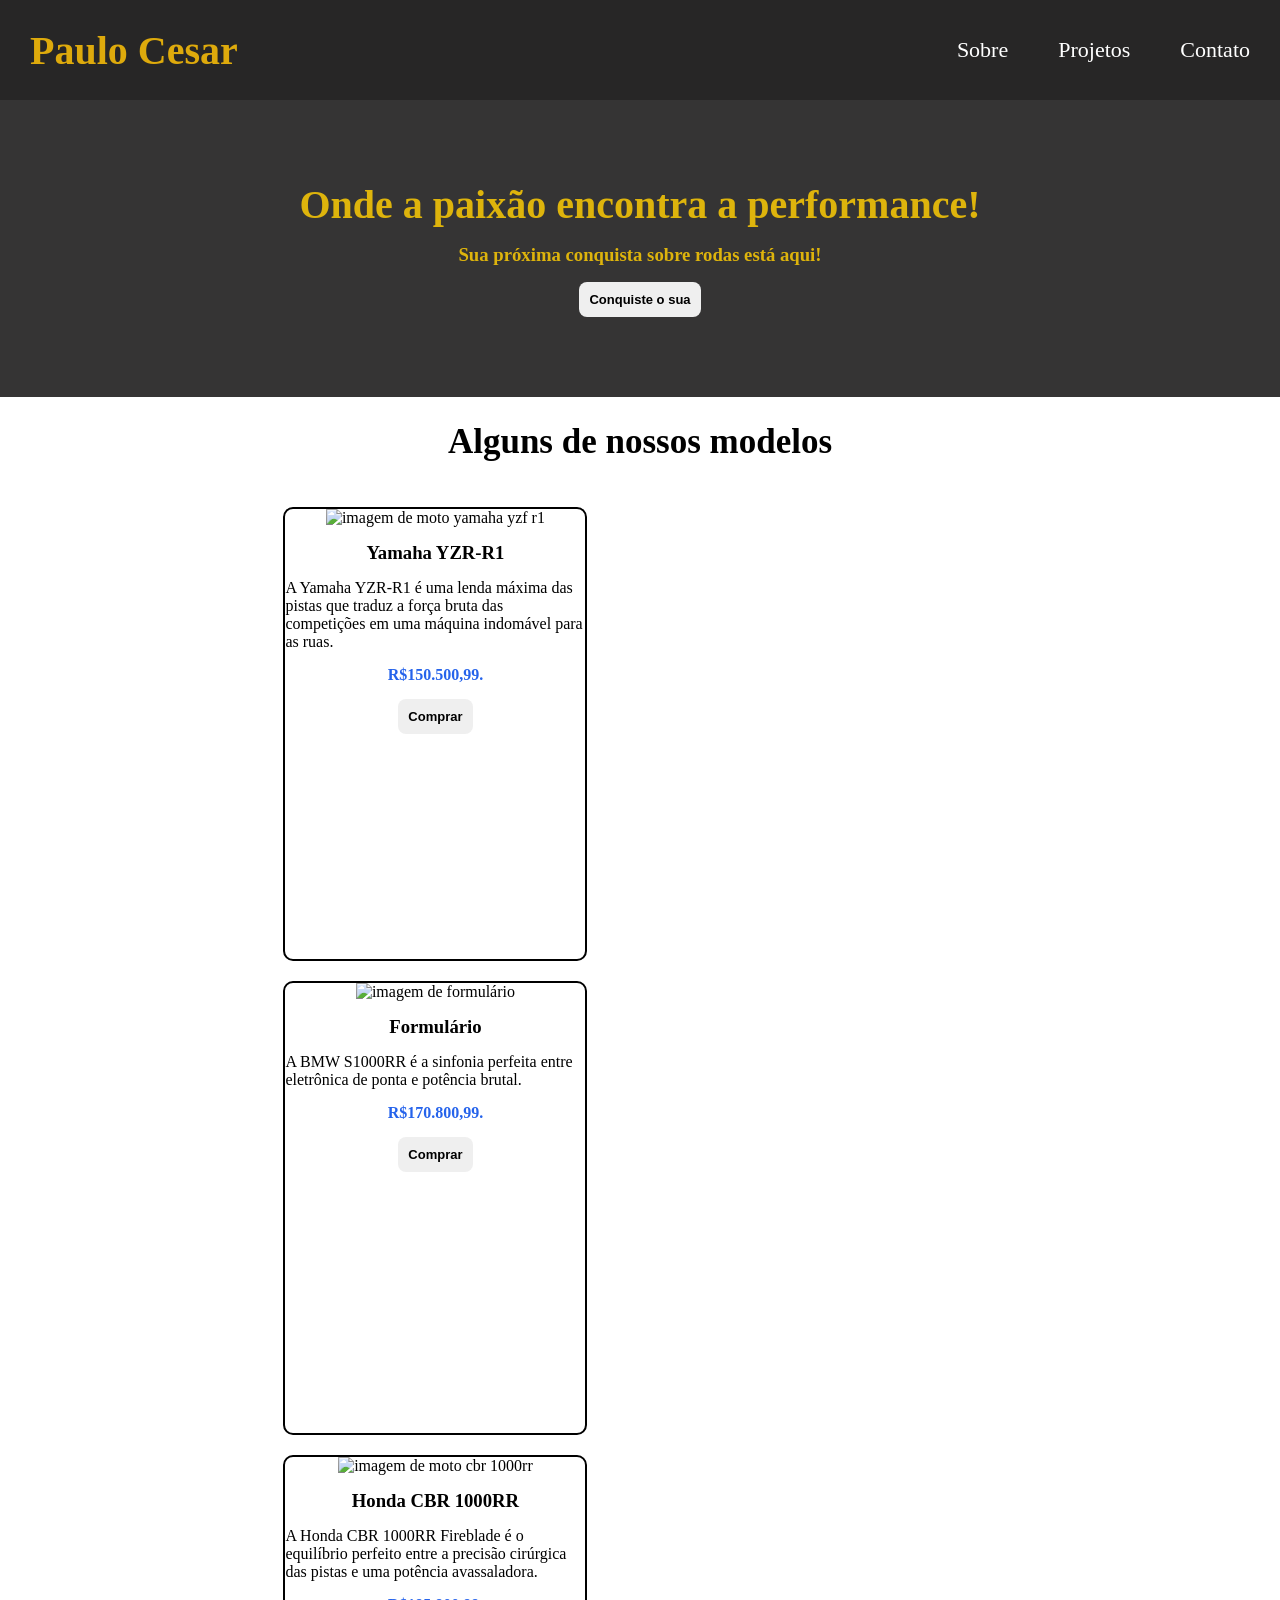
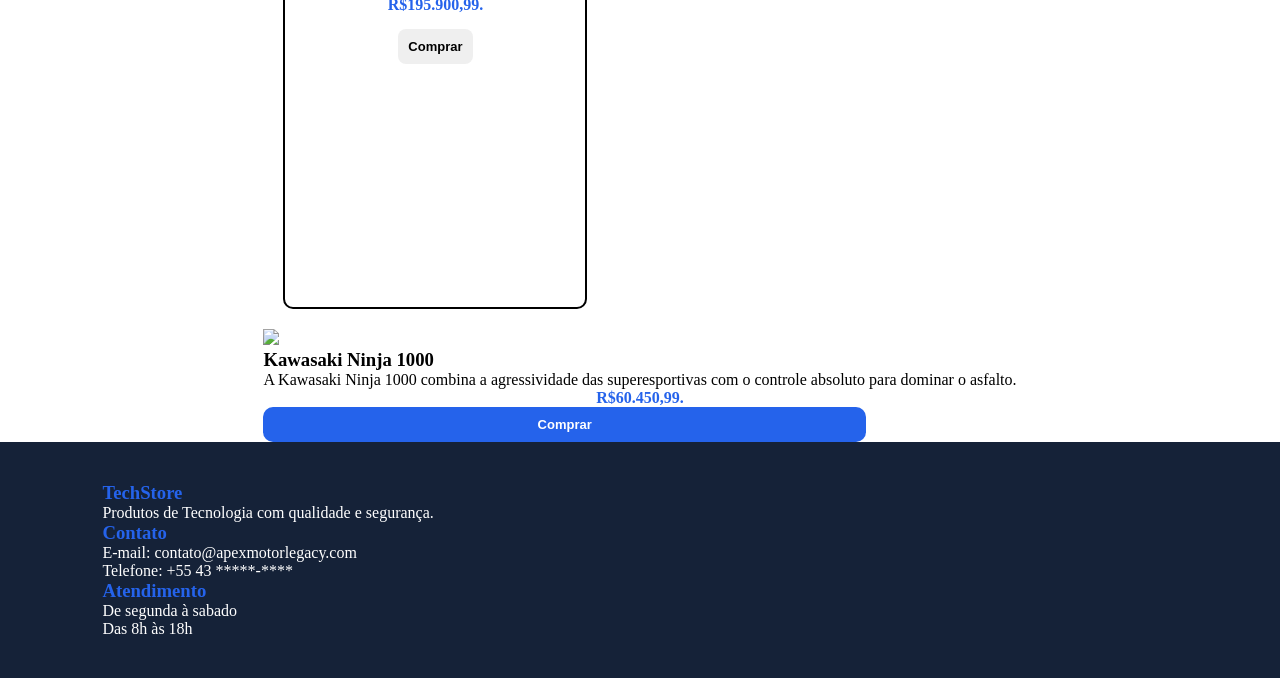
==== eu.html @ 47ec90e9 "Add files via upload" ====
<!DOCTYPE html>
<html lang="pt-br">
<head>
    <meta charset="UTF-8">
    <meta name="viewport" content="width=device-width, initial-scale=1.0">
    <title>Paulo Cesar</title>
    <link rel="stylesheet" href="eu.css">
</head>
<body>
    <header>
        <nav class="cabecalho">
            <h2>Paulo Cesar</h2>
            <div class="links">
                <a href="#sobre">Sobre</a>
                <a href="#meus-projetos">Projetos</a>
                <a href="#contato">Contato</a>
            </div>
        </nav>
    </header>

    <main>
        <section class="banner">
            <h2>Onde a paixão encontra a performance!</h2>
            <h3><strong>Sua próxima conquista sobre rodas está aqui!</strong></h3>
            <button><strong>Conquiste o sua</strong></button>
        </section>
        <section class="projetos">
            <section id="meus-projetos">
                <h2 class="catalogo-inicio">Alguns de nossos modelos</h2>
                <div class="produtos">
                    <article class="projeto">
                        <img src="https://encrypted-tbn0.gstatic.com/images?q=tbn:ANd9GcSWfwOAomFb5f7_f2m38szyrzUR2SMcnfw5tQaveYR1Lw&s=10g" alt="imagem de moto yamaha yzf r1">
                        <h3>Yamaha YZR-R1</h3>
                        <p>A Yamaha YZR-R1 é uma lenda máxima das pistas que traduz a força bruta das competições em uma máquina indomável para as ruas.</p>
                        <p class="preco">R$150.500,99.</p>
                        <button>Comprar</button>
                    </article>

                    <article class="projeto">
                        <img src="https://encrypted-tbn0.gstatic.com/images?q=tbn:ANd9GcRjFZDRRdMRUt569R7izLGIBAHLKMhSoUHZK67q76tU3g&s=10" alt="imagem de formulário">
                        <h3>Formulário</h3>
                        <p>A BMW S1000RR é a sinfonia perfeita entre eletrônica de ponta e potência brutal.</p>
                        <p class="preco">R$170.800,99.</p>
                        <button>Comprar</button>
                    </article>

                    <article class="projeto">
                        <img src="https://s2.glbimg.com/dxUimokjIIhFO3SeFplx-1Amhns=/smart/e.glbimg.com/og/ed/f/original/2015/09/04/2015-honda-cbr1000rr5.jpg" alt="imagem de moto cbr 1000rr">
                        <h3>Honda CBR 1000RR</h3>
                        <p>A Honda CBR 1000RR Fireblade é o equilíbrio perfeito entre a precisão cirúrgica das pistas e uma potência avassaladora.</p>
                        <p class="preco">R$195.900,99.</p>
                        <button>Comprar</button>
                    </article>

                    <article class="produto">
                        <img src="https://encrypted-tbn0.gstatic.com/images?q=tbn:ANd9GcQO2ndP2IZf1CLZQUDAbOjdtxfKbnRxfAkqqwvnfOr5bSKLxGMO6TnU8xPn&s=10">
                        <h3>Kawasaki Ninja 1000</h3>
                        <p>A Kawasaki Ninja 1000 combina a agressividade das superesportivas com o controle absoluto para dominar o asfalto.</p>
                        <p class="preco">R$60.450,99.</p>
                        <button>Comprar</button>
                    </article>
                </div>
            </section>
        </section>
    </main>

    <footer class="rodape">
        <section id="contato">
            <div>
                <h3>TechStore</h3>
                <p>Produtos de Tecnologia com qualidade e segurança.</p>
            </div>
            <div>
                <h3>Contato</h3>
                <p>E-mail: contato@apexmotorlegacy.com</p>
                <p>Telefone: +55 43 *****-**** </p>
            </div>
            <div>
                <h3>Atendimento</h3>
                <p>De segunda à sabado</p>
                <p>Das 8h às 18h</p>
            </div>
        </section>
    </footer>
</body>
</html>
---- eu.css ----
* {
    margin: 0;
    padding: 0;
}
.cabecalho {
    display: flex;
    background-color: rgb(39, 38, 38);
    color: rgb(222, 170, 12);
    justify-content: space-between;
    align-items: center;
    padding: 30px;
    height: 40px;
}

.links{
    display: flex;
    gap: 50px;
}

a:hover{
    transform: scale(1.05);
}

a {
    font-size: 22px;
    text-decoration: none;
    color: rgb(255, 255, 255);
    transition: 1s;
}

nav h2 {
    font-size: 40px;
}

.banner {
    background-color: rgb(53, 52, 52);
    color: rgb(222, 180, 12);
    height: 33vh;
    display: flex;
    text-align: center;
    justify-content: center;
    flex-direction: column;
    align-items: center;
    gap: 16px;
}

.banner h2 {
    font-size: 40px;
}

button {
    padding: 10px;
    border: none;
    border-radius: 8px;
    color: rgb(0, 0, 0);
    font-size:small;
    font-weight: bold;
    cursor: pointer;
}

.prejeto img {
    height: 180px;
    width: 200px;
}

.projeto {
    margin: 20px;
    border: 2px solid black;
    border-radius: 10px;
    width: 300px;
    display: flex;
    flex-direction: column;
    align-items: center;
    gap: 15px;
    min-height: 450px;
    transition: 0.5s;
}

.produto p {
    text-align: center;
}

.produto button {
    padding: 10px;
    width: 80%;
    background-color: #2563eb;
    color: white;
    font-weight: bold;
    border-style: none;
    border-radius: 10px;
    transition: 0.5s;
}

.produto button:hover {
    transform: scale(1.01);
}

.produto:hover {
    transform: scale(1.01);
}

.preco {
    color: #2563eb;
    font-weight: bold;
}

.projetos {
    display: flex;
    gap: 40px;
    align-items: center;
    justify-content: center;
    flex-wrap: wrap;
    max-width: 980px;
    margin: 0 auto;
    background-color: rgb(255, 255, 255);
}

.catalago {
    padding: 60px 8%;
}

.catalago h2 {
    text-align: center;
}

.rodape {
    background-color: #152238;
    display: flex;
    justify-content: space-between;
    padding: 40px 8%;
}

.rodape h3 {
    color: #2563eb;
}

.rodape p {
    color: white;
}

.catalogo-inicio{
    font-size: 35px;
    text-align: center;
    padding: 25px;
}

html{
    scroll-behavior: smooth;
}
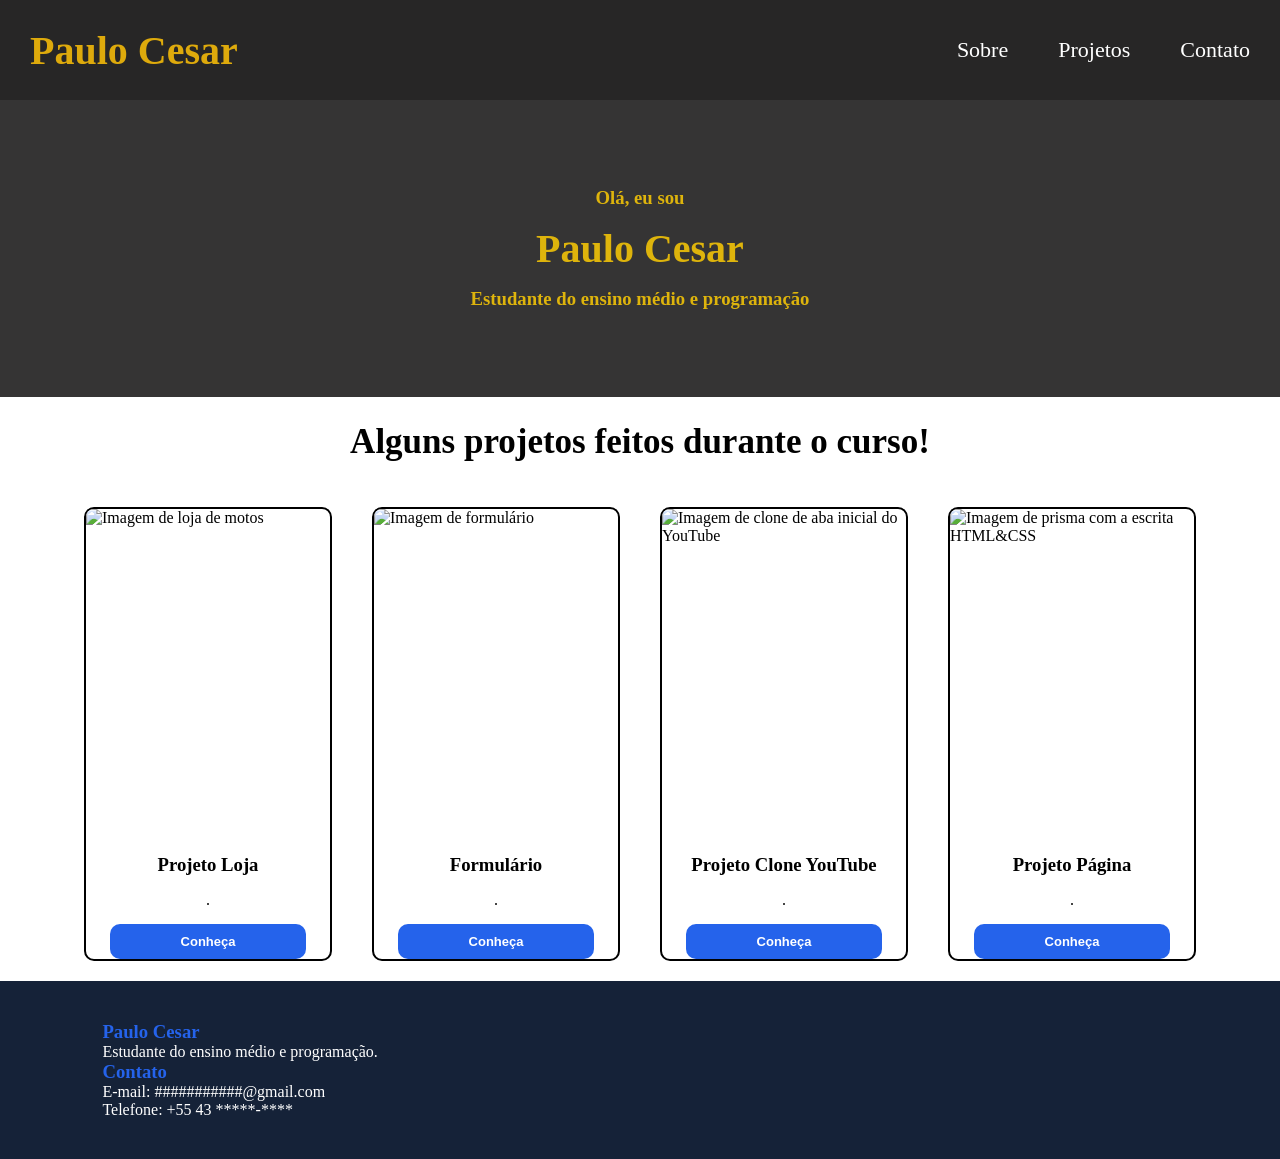
==== commit 0cb15318: "Add files via upload" ====
--- a/eu.html
+++ b/eu.html
@@ -20,44 +20,40 @@
 
     <main>
         <section class="banner">
-            <h2>Onde a paixão encontra a performance!</h2>
-            <h3><strong>Sua próxima conquista sobre rodas está aqui!</strong></h3>
-            <button><strong>Conquiste o sua</strong></button>
+            <h3>Olá, eu sou</h3>
+            <h2>Paulo Cesar</h2>
+            <h3><strong>Estudante do ensino médio e programação</strong></h3>
         </section>
         <section class="projetos">
             <section id="meus-projetos">
-                <h2 class="catalogo-inicio">Alguns de nossos modelos</h2>
-                <div class="produtos">
+                <h2 class="catalogo-inicio">Alguns projetos feitos durante o curso!</h2>
+                <div class="produto">
                     <article class="projeto">
-                        <img src="https://encrypted-tbn0.gstatic.com/images?q=tbn:ANd9GcSWfwOAomFb5f7_f2m38szyrzUR2SMcnfw5tQaveYR1Lw&s=10g" alt="imagem de moto yamaha yzf r1">
-                        <h3>Yamaha YZR-R1</h3>
-                        <p>A Yamaha YZR-R1 é uma lenda máxima das pistas que traduz a força bruta das competições em uma máquina indomável para as ruas.</p>
-                        <p class="preco">R$150.500,99.</p>
-                        <button>Comprar</button>
+                        <img src="https://encrypted-tbn0.gstatic.com/images?q=tbn:ANd9GcSuOpxytcYQZNFmvbiDDHo9Agl0Nfg5TXKI3tPAkWsGeA&s=10" alt="Imagem de loja de motos">
+                        <h3>Projeto Loja</h3>
+                        <p>.</p>
+                        <button>Conheça</button>
                     </article>
 
                     <article class="projeto">
-                        <img src="https://encrypted-tbn0.gstatic.com/images?q=tbn:ANd9GcRjFZDRRdMRUt569R7izLGIBAHLKMhSoUHZK67q76tU3g&s=10" alt="imagem de formulário">
+                        <img src="https://encrypted-tbn0.gstatic.com/images?q=tbn:ANd9GcRjFZDRRdMRUt569R7izLGIBAHLKMhSoUHZK67q76tU3g&s=10" alt="Imagem de formulário">
                         <h3>Formulário</h3>
-                        <p>A BMW S1000RR é a sinfonia perfeita entre eletrônica de ponta e potência brutal.</p>
-                        <p class="preco">R$170.800,99.</p>
-                        <button>Comprar</button>
+                        <p>.</p>
+                        <button>Conheça</button>
                     </article>
 
                     <article class="projeto">
-                        <img src="https://s2.glbimg.com/dxUimokjIIhFO3SeFplx-1Amhns=/smart/e.glbimg.com/og/ed/f/original/2015/09/04/2015-honda-cbr1000rr5.jpg" alt="imagem de moto cbr 1000rr">
-                        <h3>Honda CBR 1000RR</h3>
-                        <p>A Honda CBR 1000RR Fireblade é o equilíbrio perfeito entre a precisão cirúrgica das pistas e uma potência avassaladora.</p>
-                        <p class="preco">R$195.900,99.</p>
-                        <button>Comprar</button>
+                        <img src="https://encrypted-tbn0.gstatic.com/images?q=tbn:ANd9GcQBpl1BQik-NCRjqA9peXe69PSZI-t1zdUcq_mHscdsew&s=10" alt="Imagem de clone de aba inicial do YouTube">
+                        <h3>Projeto Clone YouTube</h3>
+                        <p>.</p>
+                        <button>Conheça</button>
                     </article>
 
-                    <article class="produto">
-                        <img src="https://encrypted-tbn0.gstatic.com/images?q=tbn:ANd9GcQO2ndP2IZf1CLZQUDAbOjdtxfKbnRxfAkqqwvnfOr5bSKLxGMO6TnU8xPn&s=10">
-                        <h3>Kawasaki Ninja 1000</h3>
-                        <p>A Kawasaki Ninja 1000 combina a agressividade das superesportivas com o controle absoluto para dominar o asfalto.</p>
-                        <p class="preco">R$60.450,99.</p>
-                        <button>Comprar</button>
+                    <article class="projeto">
+                        <img src="https://encrypted-tbn0.gstatic.com/images?q=tbn:ANd9GcQVupvvp-LQ5daHI74ts5C--Ybn5vghd5DqTKfq0oCrkA&s=10" alt="Imagem de prisma com a escrita HTML&CSS">
+                        <h3>Projeto Página</h3>
+                        <p>.</p>
+                        <button>Conheça</button>
                     </article>
                 </div>
             </section>
@@ -67,18 +63,13 @@
     <footer class="rodape">
         <section id="contato">
             <div>
-                <h3>TechStore</h3>
-                <p>Produtos de Tecnologia com qualidade e segurança.</p>
+                <h3>Paulo Cesar</h3>
+                <p>Estudante do ensino médio e programação.</p>
             </div>
             <div>
                 <h3>Contato</h3>
-                <p>E-mail: contato@apexmotorlegacy.com</p>
+                <p>E-mail: ###########@gmail.com</p>
                 <p>Telefone: +55 43 *****-**** </p>
-            </div>
-            <div>
-                <h3>Atendimento</h3>
-                <p>De segunda à sabado</p>
-                <p>Das 8h às 18h</p>
             </div>
         </section>
     </footer>
--- a/eu.css
+++ b/eu.css
@@ -18,14 +18,14 @@
 }
 
 a:hover{
-    transform: scale(1.05);
+    transform: scale(1.02);
 }
 
 a {
     font-size: 22px;
     text-decoration: none;
     color: rgb(255, 255, 255);
-    transition: 1s;
+    transition: 0.5s;
 }
 
 nav h2 {
@@ -58,9 +58,15 @@
     cursor: pointer;
 }
 
-.prejeto img {
-    height: 180px;
-    width: 200px;
+#meus-projetos{
+    width: 90%;
+}
+
+.projeto img {
+    height: 100%;
+    width: 100%;
+    object-fit: cover;
+    border-radius: 8px;
 }
 
 .projeto {
@@ -74,6 +80,14 @@
     gap: 15px;
     min-height: 450px;
     transition: 0.5s;
+}
+
+.projeto:hover{
+    transform: scale(1.02);
+}
+
+.produto{
+    display: flex;
 }
 
 .produto p {
@@ -95,22 +109,13 @@
     transform: scale(1.01);
 }
 
-.produto:hover {
-    transform: scale(1.01);
-}
-
-.preco {
-    color: #2563eb;
-    font-weight: bold;
-}
 
 .projetos {
     display: flex;
-    gap: 40px;
     align-items: center;
     justify-content: center;
     flex-wrap: wrap;
-    max-width: 980px;
+    max-width: 100%;
     margin: 0 auto;
     background-color: rgb(255, 255, 255);
 }
